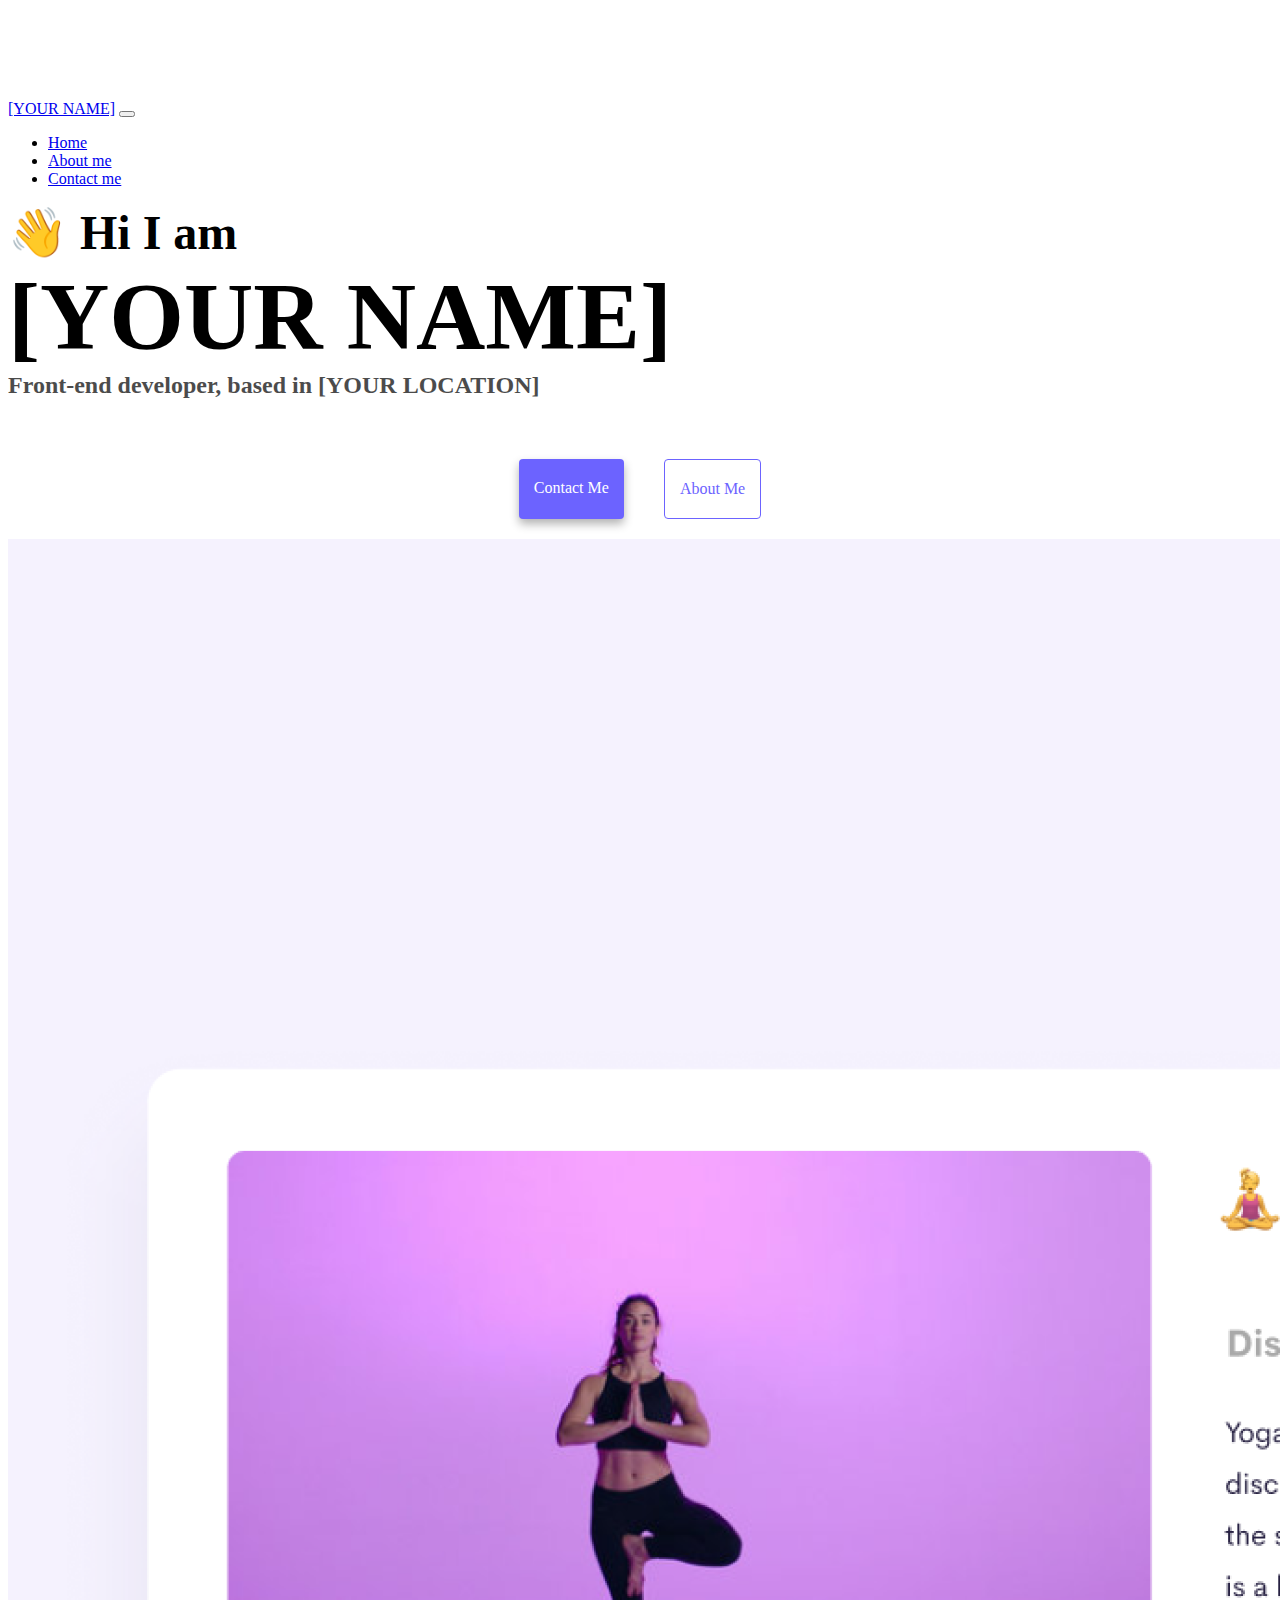
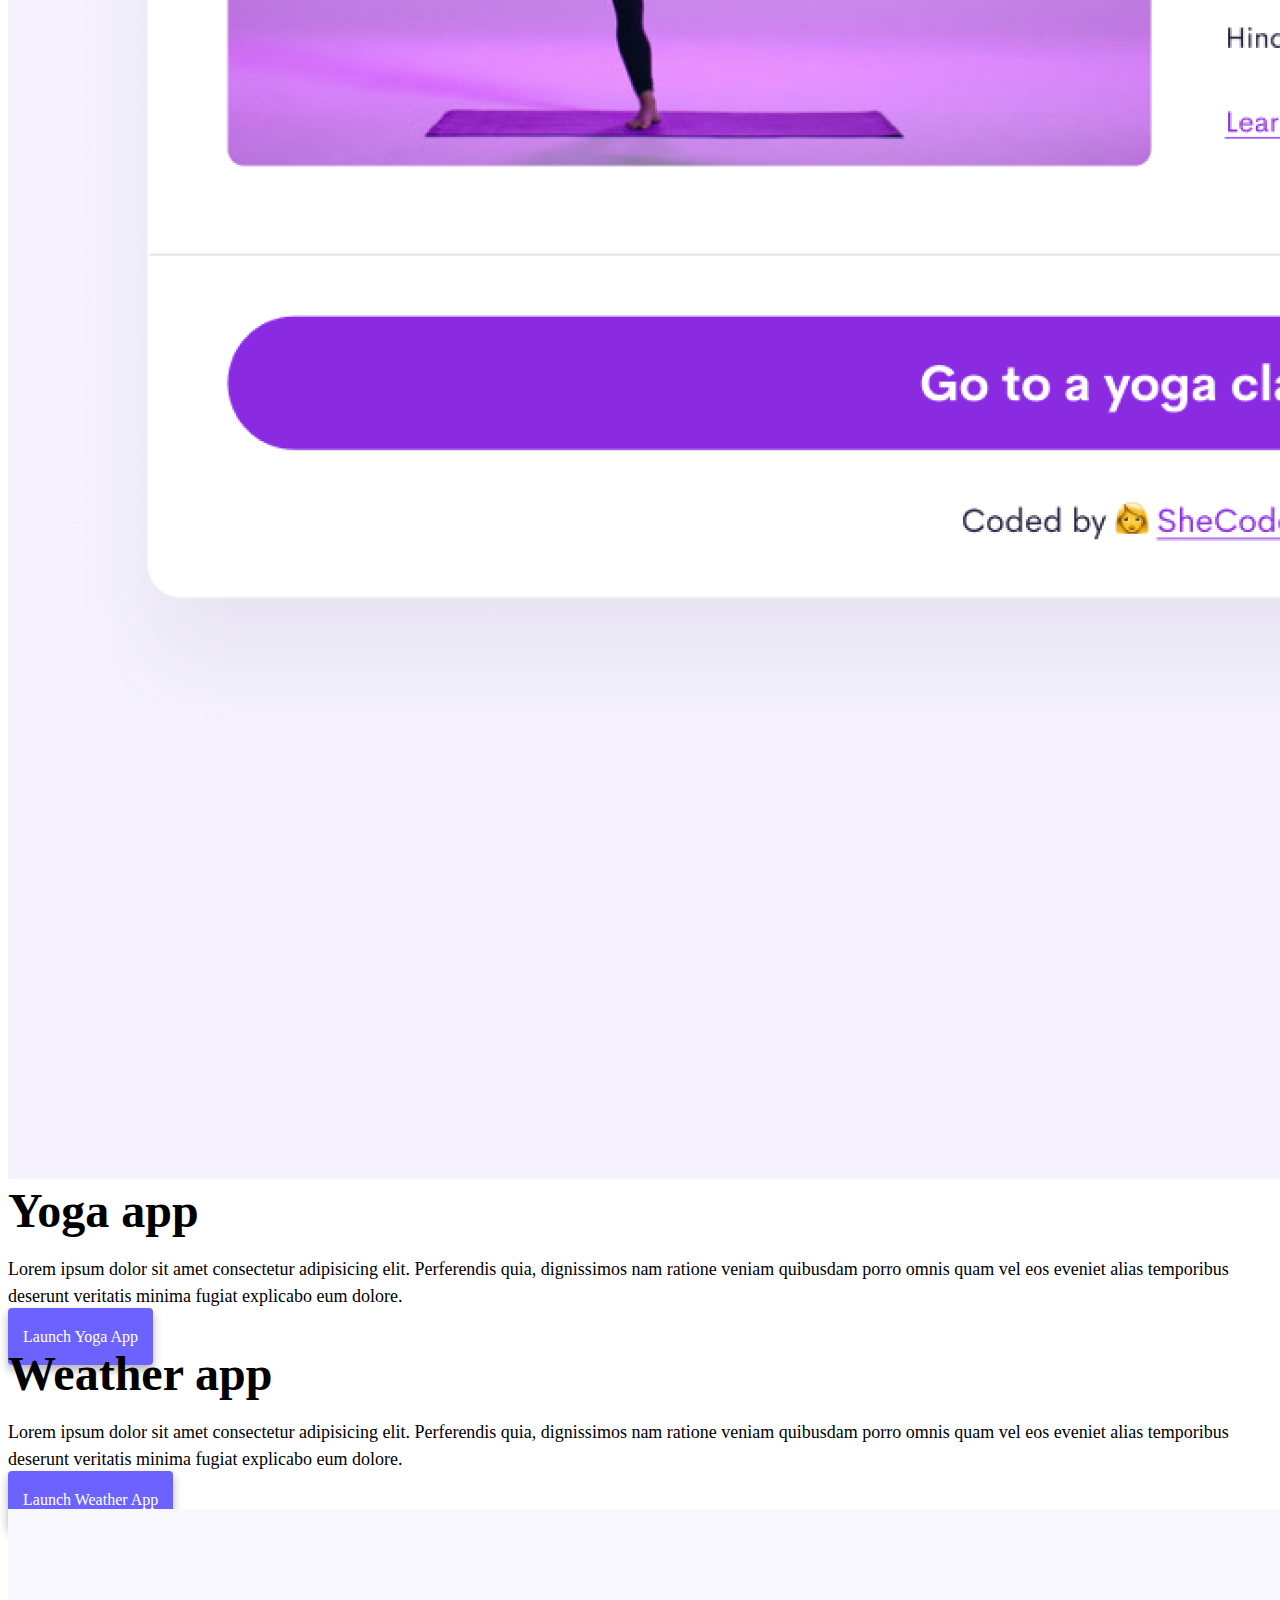
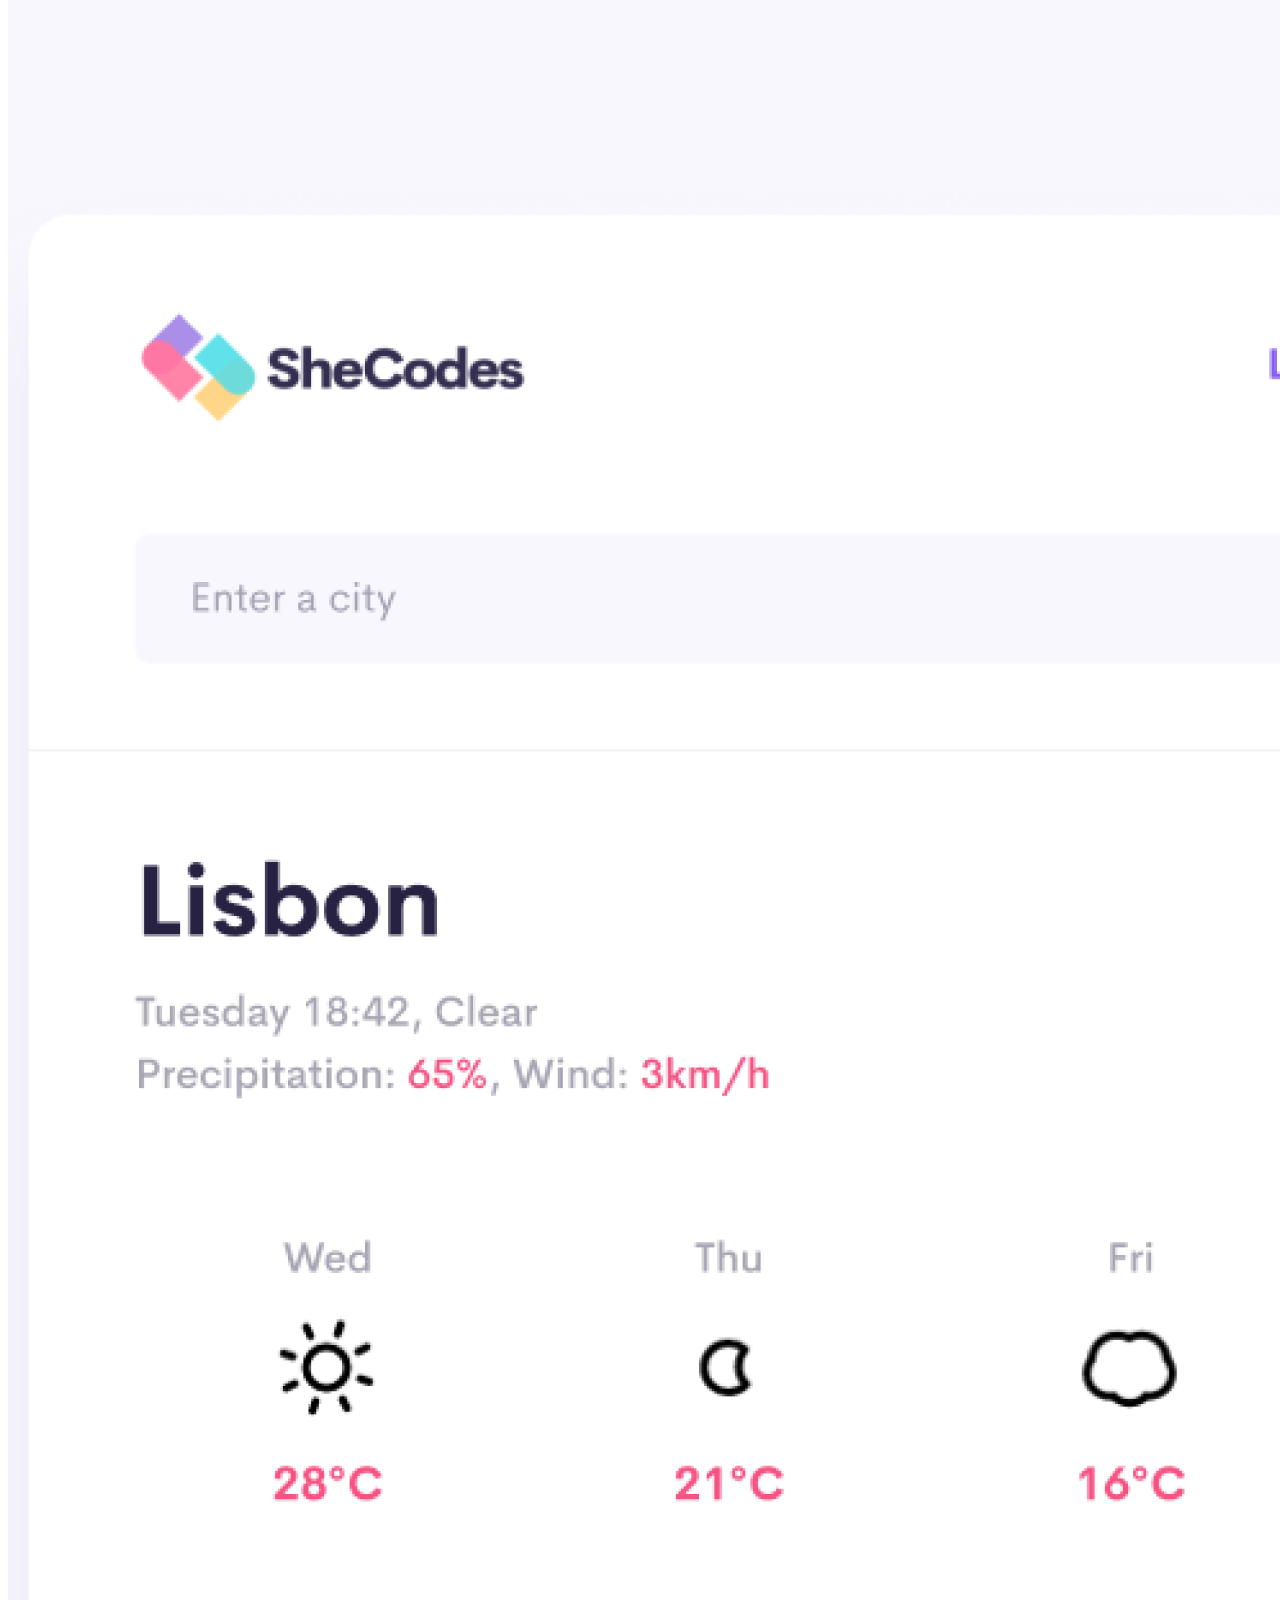
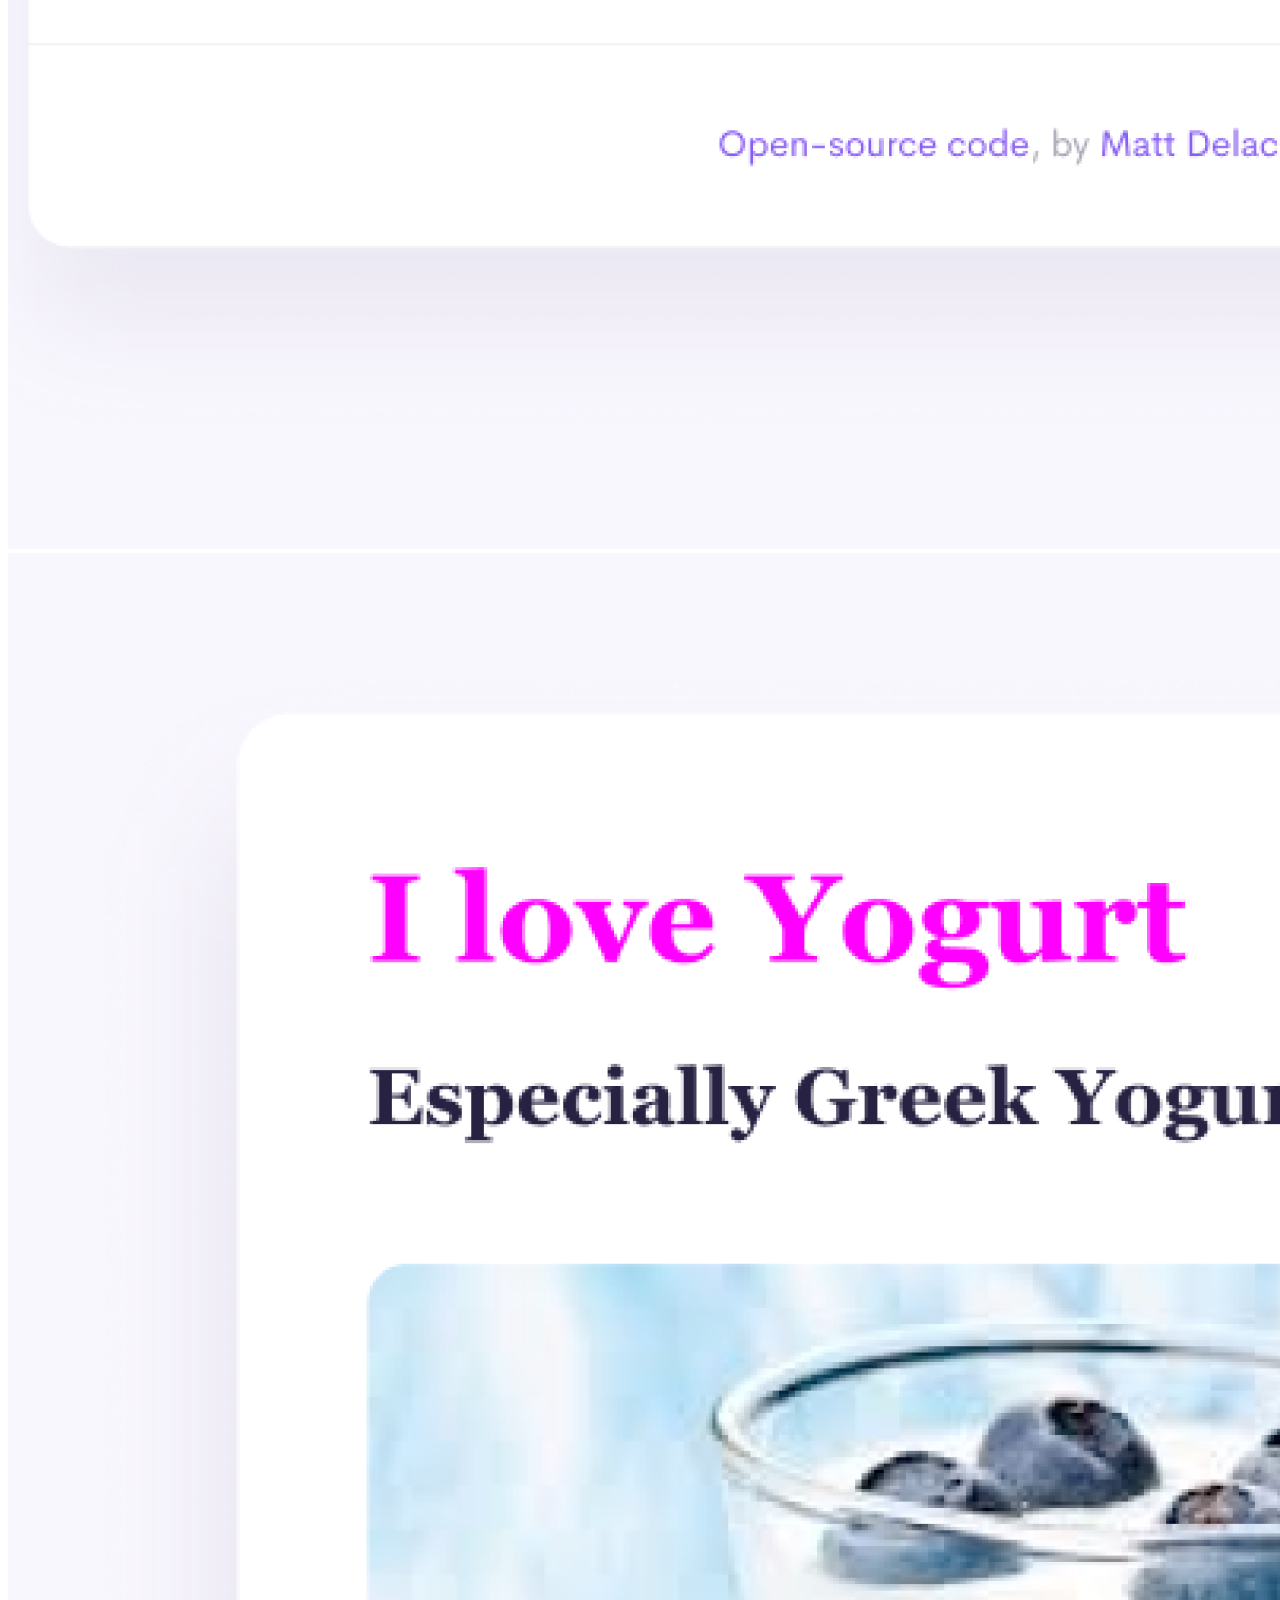
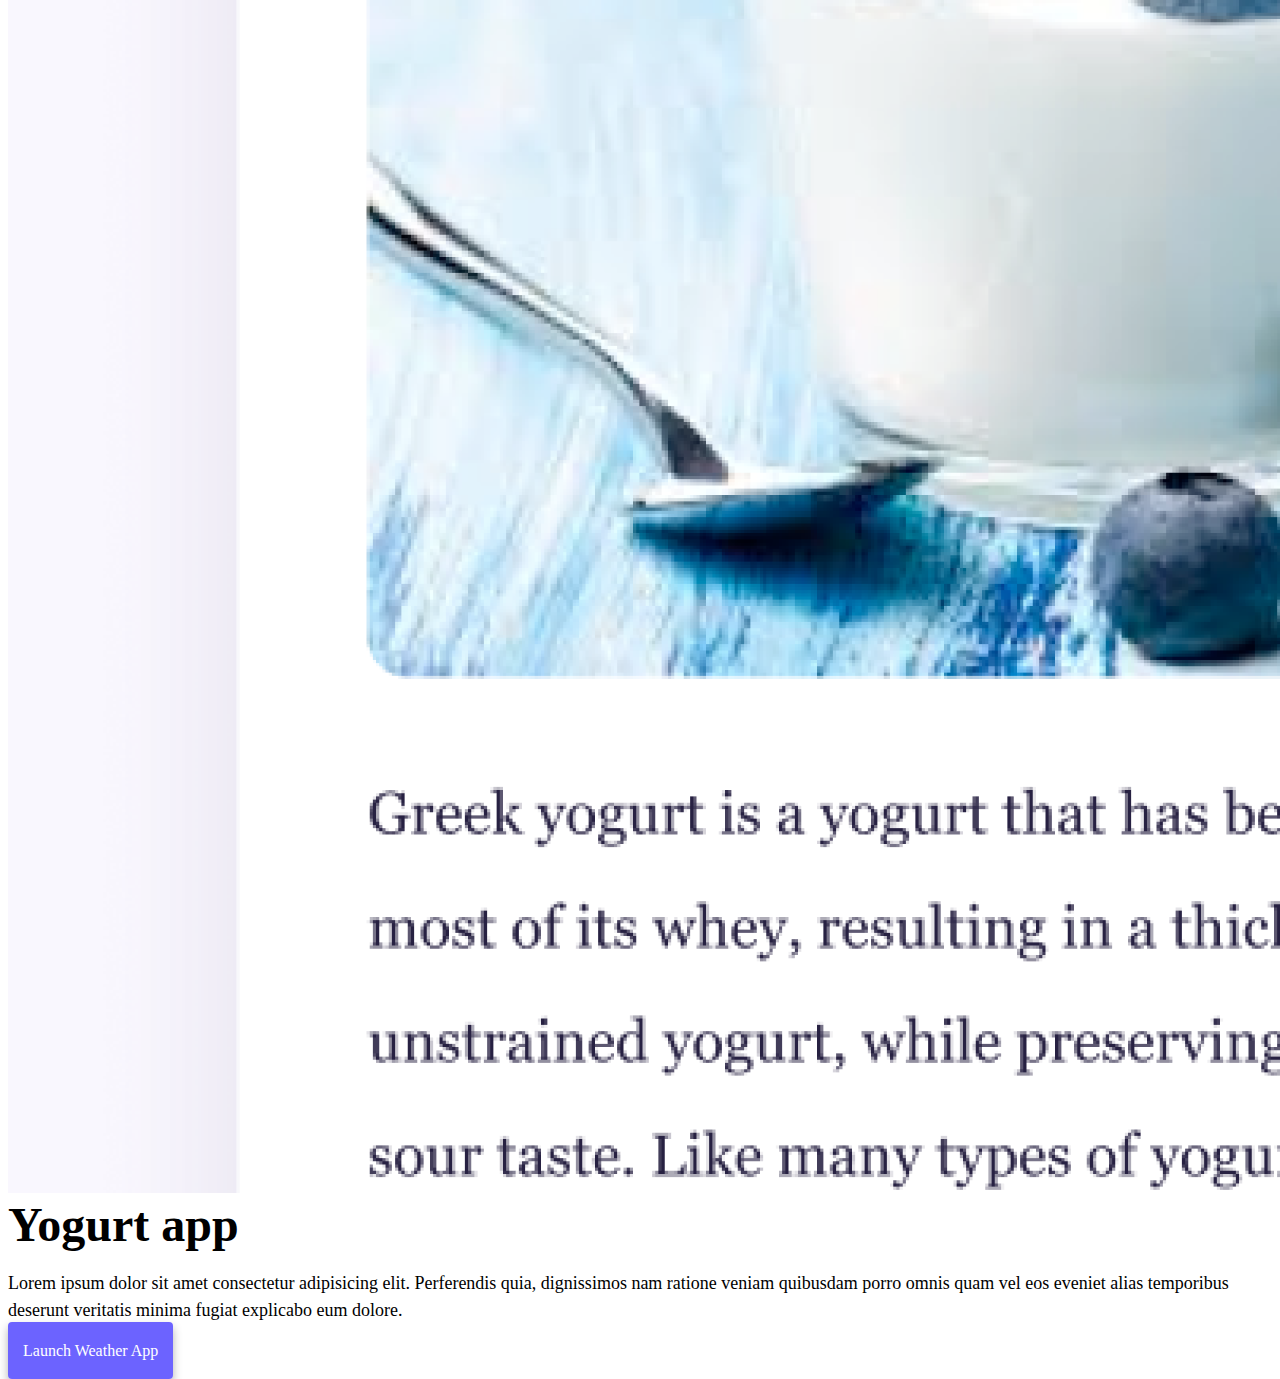
==== index.html @ c106408d "Initial commit" ====
<!DOCTYPE html>
<html lang="en">
  <head>
    <meta charset="UTF-8" />
    <meta http-equiv="X-UA-Compatible" content="IE=edge" />
    <meta name="viewport" content="width=device-width, initial-scale=1.0" />
    <title>[YOUR NAME]</title>
    <link
      href="https://cdn.jsdelivr.net/npm/bootstrap@5.0.0-beta2/dist/css/bootstrap.min.css"
      rel="stylesheet"
      integrity="sha384-BmbxuPwQa2lc/FVzBcNJ7UAyJxM6wuqIj61tLrc4wSX0szH/Ev+nYRRuWlolflfl"
      crossorigin="anonymous"
    />
    <script
      src="https://cdn.jsdelivr.net/npm/bootstrap@5.0.0-beta2/dist/js/bootstrap.bundle.min.js"
      integrity="sha384-b5kHyXgcpbZJO/tY9Ul7kGkf1S0CWuKcCD38l8YkeH8z8QjE0GmW1gYU5S9FOnJ0"
      crossorigin="anonymous"
    ></script>
    <link rel="stylesheet" href="style.css" />
  </head>
  <body>
    <nav class="navbar navbar-expand-lg navbar-light bg-light fixed-top">
      <div class="container">
        <a class="navbar-brand" href="index.html">[YOUR NAME]</a>
        <button
          class="navbar-toggler"
          type="button"
          data-bs-toggle="collapse"
          data-bs-target="#navbarNav"
          aria-controls="navbarNav"
          aria-expanded="false"
          aria-label="Toggle navigation"
        >
          <span class="navbar-toggler-icon"></span>
        </button>
        <div class="collapse navbar-collapse" id="navbarNav">
          <ul class="navbar-nav">
            <li class="nav-item">
              <a class="nav-link active" aria-current="page" href="index.html"
                >Home</a
              >
            </li>
            <li class="nav-item">
              <a class="nav-link" href="about.html">About me</a>
            </li>
            <li class="nav-item">
              <a class="nav-link" href="about.html#contact">Contact me</a>
            </li>
          </ul>
        </div>
      </div>
    </nav>
    <h2 class="text-center">👋 Hi I am</h2>
    <h1 class="text-center">[YOUR NAME]</h1>
    <h3 class="text-center">Front-end developer, based in [YOUR LOCATION]</h3>
    <div class="navigation-links mb-5">
      <a href="about.html#contact" class="primary-link">Contact me</a>
      <a href="about.html" class="secondary-link">About me</a>
    </div>
    <div class="container">
      <div class="row">
        <div class="col-6">
          <img src="images/yoga.png" class="img-fluid rounded" />
        </div>
        <div class="col-6">
          <h2 class="mb-3">Yoga app</h2>
          <p>
            Lorem ipsum dolor sit amet consectetur adipisicing elit. Perferendis
            quia, dignissimos nam ratione veniam quibusdam porro omnis quam vel
            eos eveniet alias temporibus deserunt veritatis minima fugiat
            explicabo eum dolore.
          </p>
          <div class="mt-5">
            <a href="#" class="primary-link">Launch Yoga App</a>
          </div>
        </div>
      </div>
      <div class="row mt-5">
        <div class="col-6">
          <h2 class="mb-3">Weather app</h2>
          <p>
            Lorem ipsum dolor sit amet consectetur adipisicing elit. Perferendis
            quia, dignissimos nam ratione veniam quibusdam porro omnis quam vel
            eos eveniet alias temporibus deserunt veritatis minima fugiat
            explicabo eum dolore.
          </p>
          <div class="mt-5">
            <a href="#" class="primary-link">Launch Weather App</a>
          </div>
        </div>
        <div class="col-6">
          <img src="images/weather.png" class="img-fluid rounded" />
        </div>
      </div>
      <div class="row mt-5">
        <div class="col-6">
          <img src="images/yogurt.png" class="img-fluid rounded" />
        </div>
        <div class="col-6">
          <h2 class="mb-3">Yogurt app</h2>
          <p>
            Lorem ipsum dolor sit amet consectetur adipisicing elit. Perferendis
            quia, dignissimos nam ratione veniam quibusdam porro omnis quam vel
            eos eveniet alias temporibus deserunt veritatis minima fugiat
            explicabo eum dolore.
          </p>
          <div class="mt-5">
            <a href="#" class="primary-link">Launch Weather App</a>
          </div>
        </div>
      </div>
    </div>
  </body>
</html>
---- style.css ----
:root {
  --primary-color: #6c63ff;
  --secondary-color: #f5f2fe;
  --box-shadow: 0 5px 10px rgba(0, 0, 0, 0.3);
}

body {
  margin-top: 100px;
}

h1,
h2,
h3 {
  margin: 0;
}

h1 {
  font-size: 96px;
}

h2 {
  font-size: 48px;
}

h3 {
  font-size: 24px;
  opacity: 0.7;
}

p {
  font-size: 18px;
  line-height: 1.5;
}

.navigation-links {
  display: flex;
  margin-top: 40px;
  justify-content: center;
}

.navigation-links a {
  margin: 20px;
}

.primary-link {
  border-radius: 4px;
  padding: 20px 15px;
  text-decoration: none;
  text-transform: capitalize;
  background: var(--primary-color);
  box-shadow: var(--box-shadow);
  color: white;
}

.secondary-link {
  border-radius: 4px;
  padding: 20px 15px;
  text-decoration: none;
  text-transform: capitalize;
  color: var(--primary-color);
  border: 1px solid var(--primary-color);
}

.homepage-link {
  color: var(--primary-color);
  text-align: center;
  display: block;
}

.about-paragraphs {
  margin: 30px 0;
}

.about-paragraphs p {
  margin: 10px;
}

.email-link {
  display: flex;
  justify-content: center;
  color: var(--primary-color);
  font-size: 28px;
  text-decoration: none;
}

.email-link:hover {
  text-decoration: underline;
}
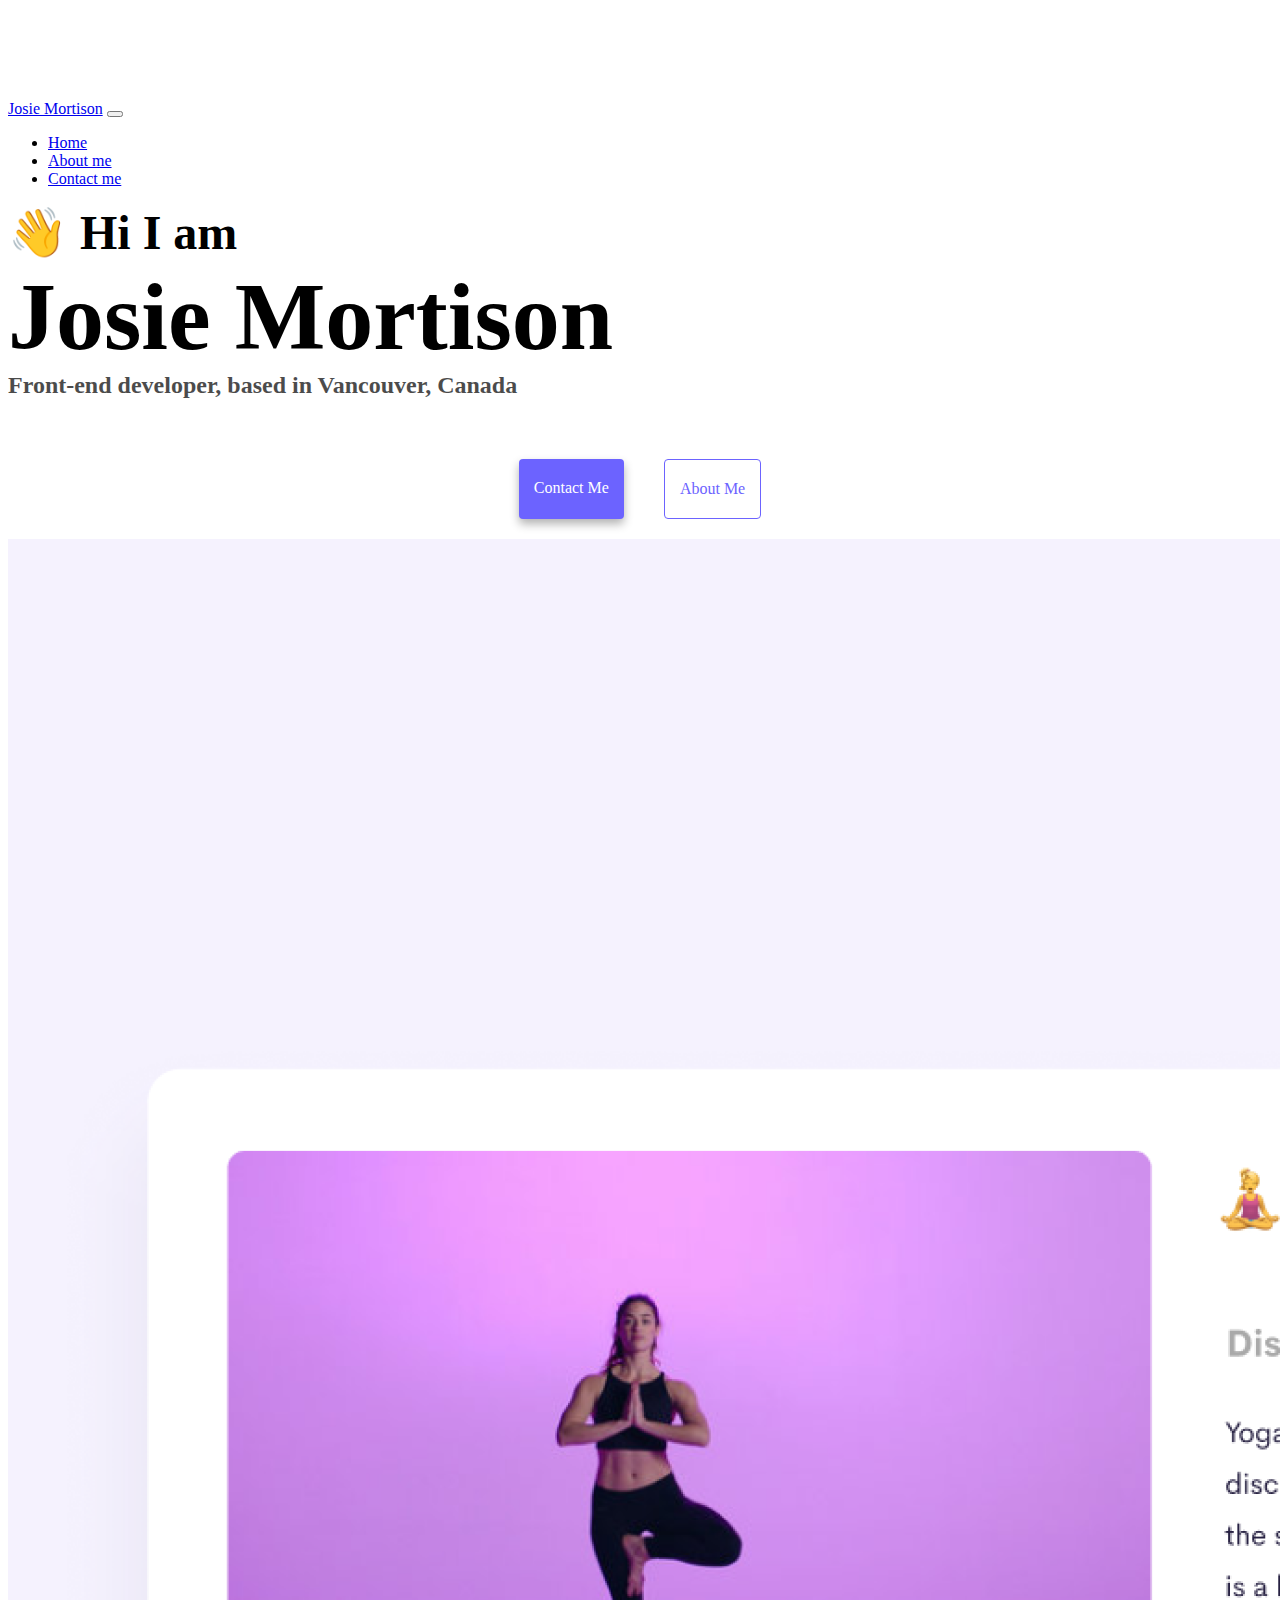
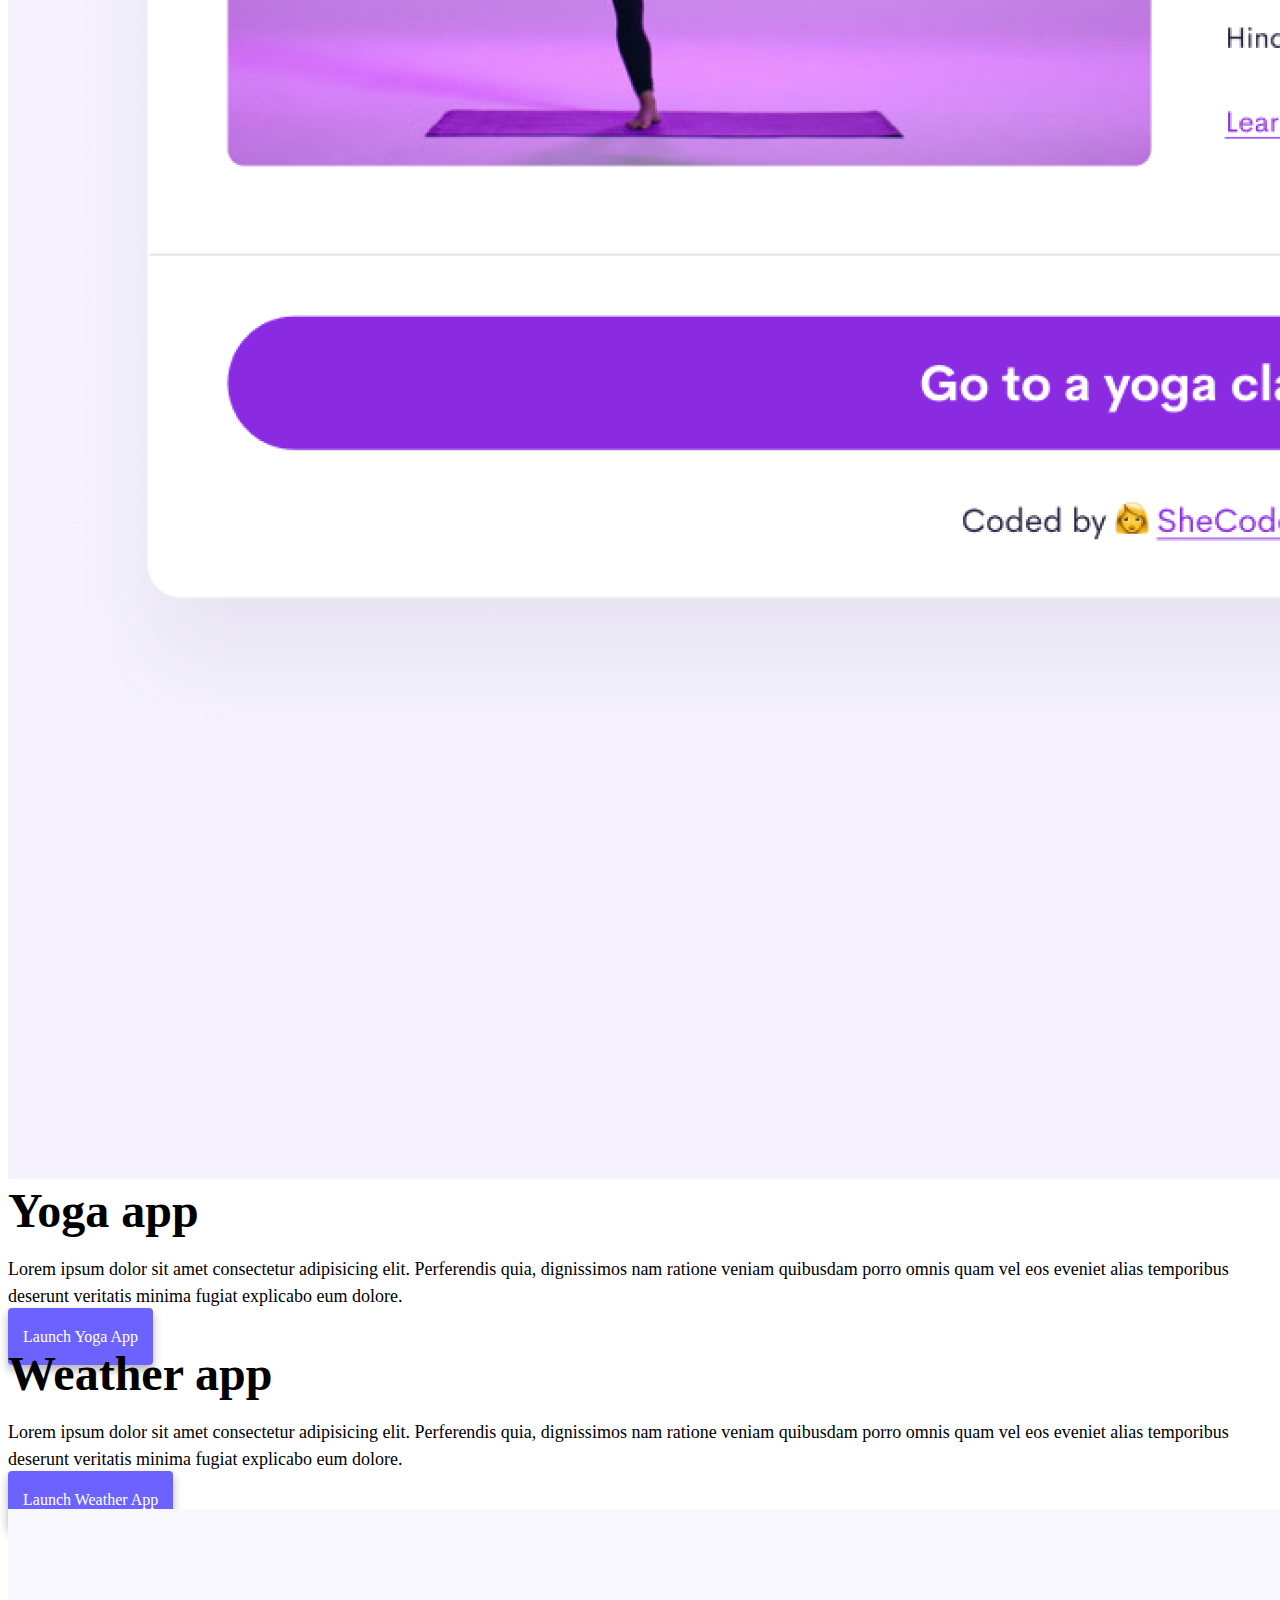
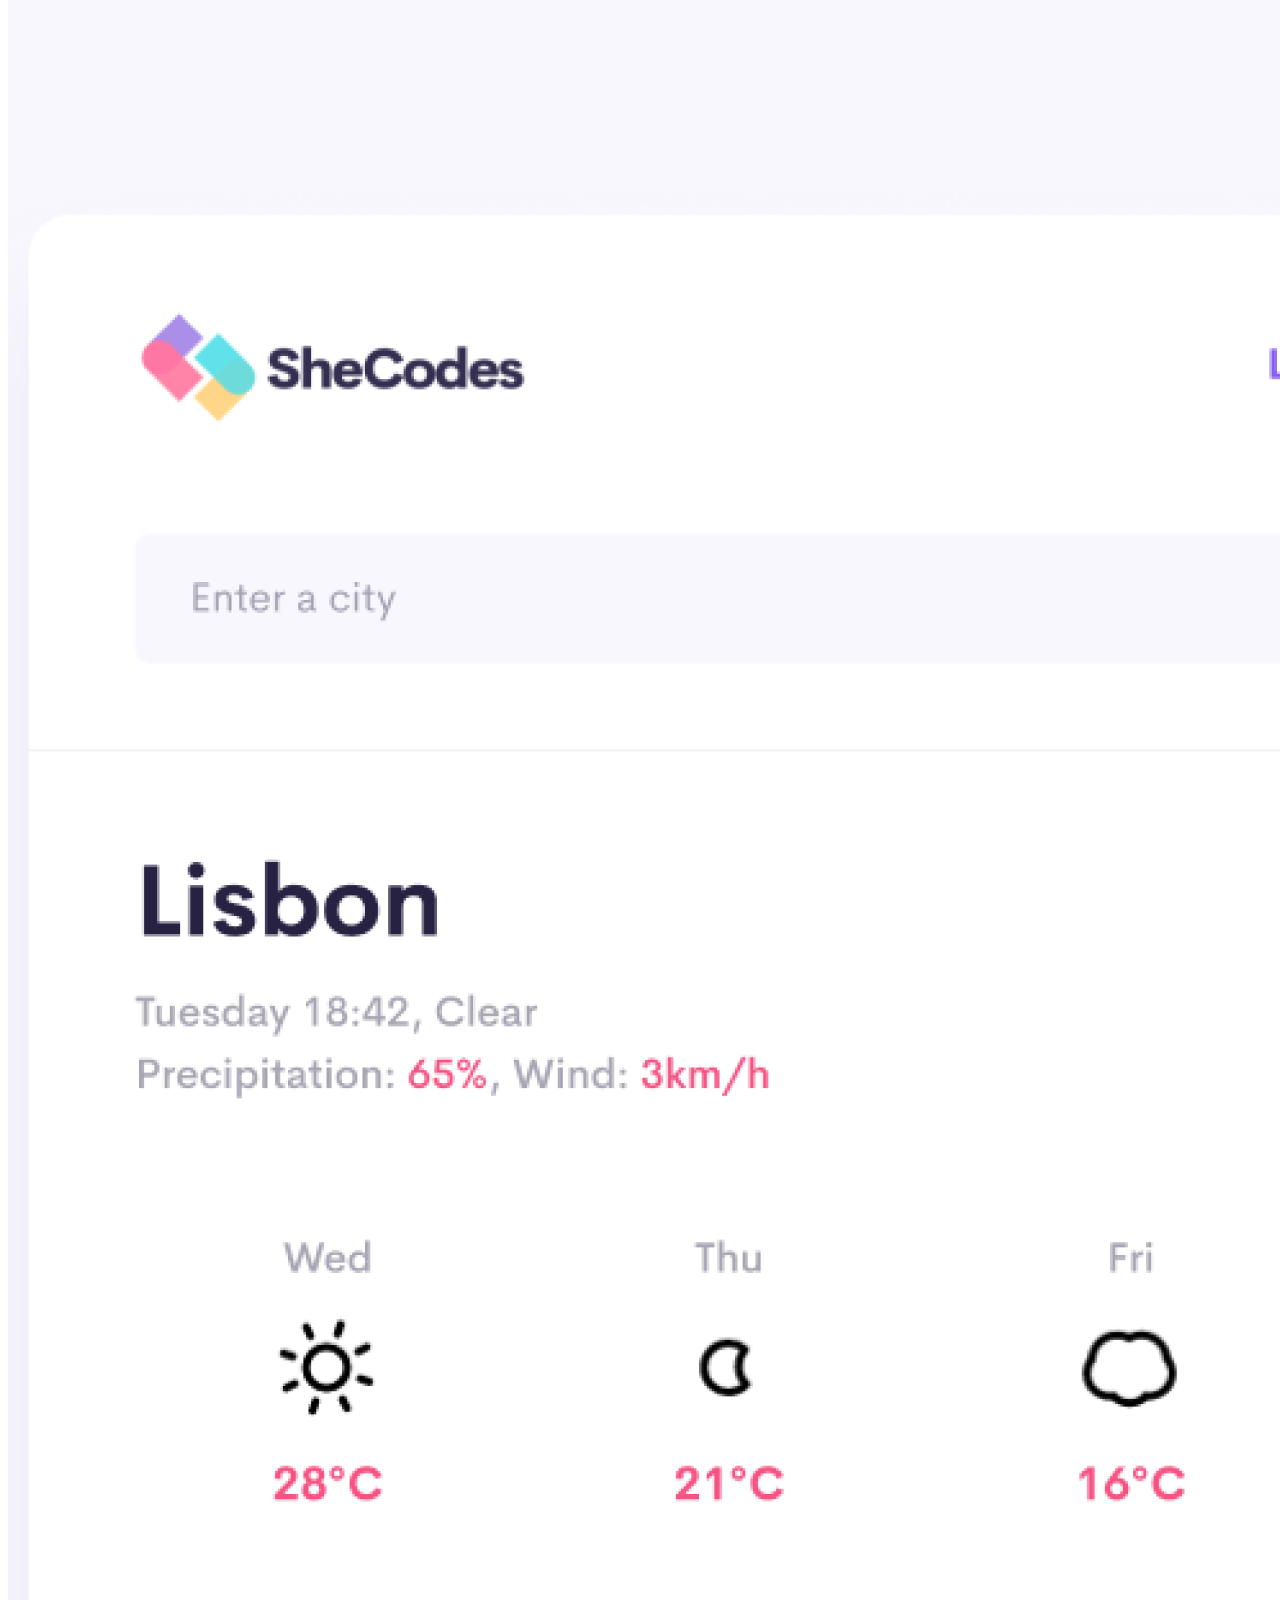
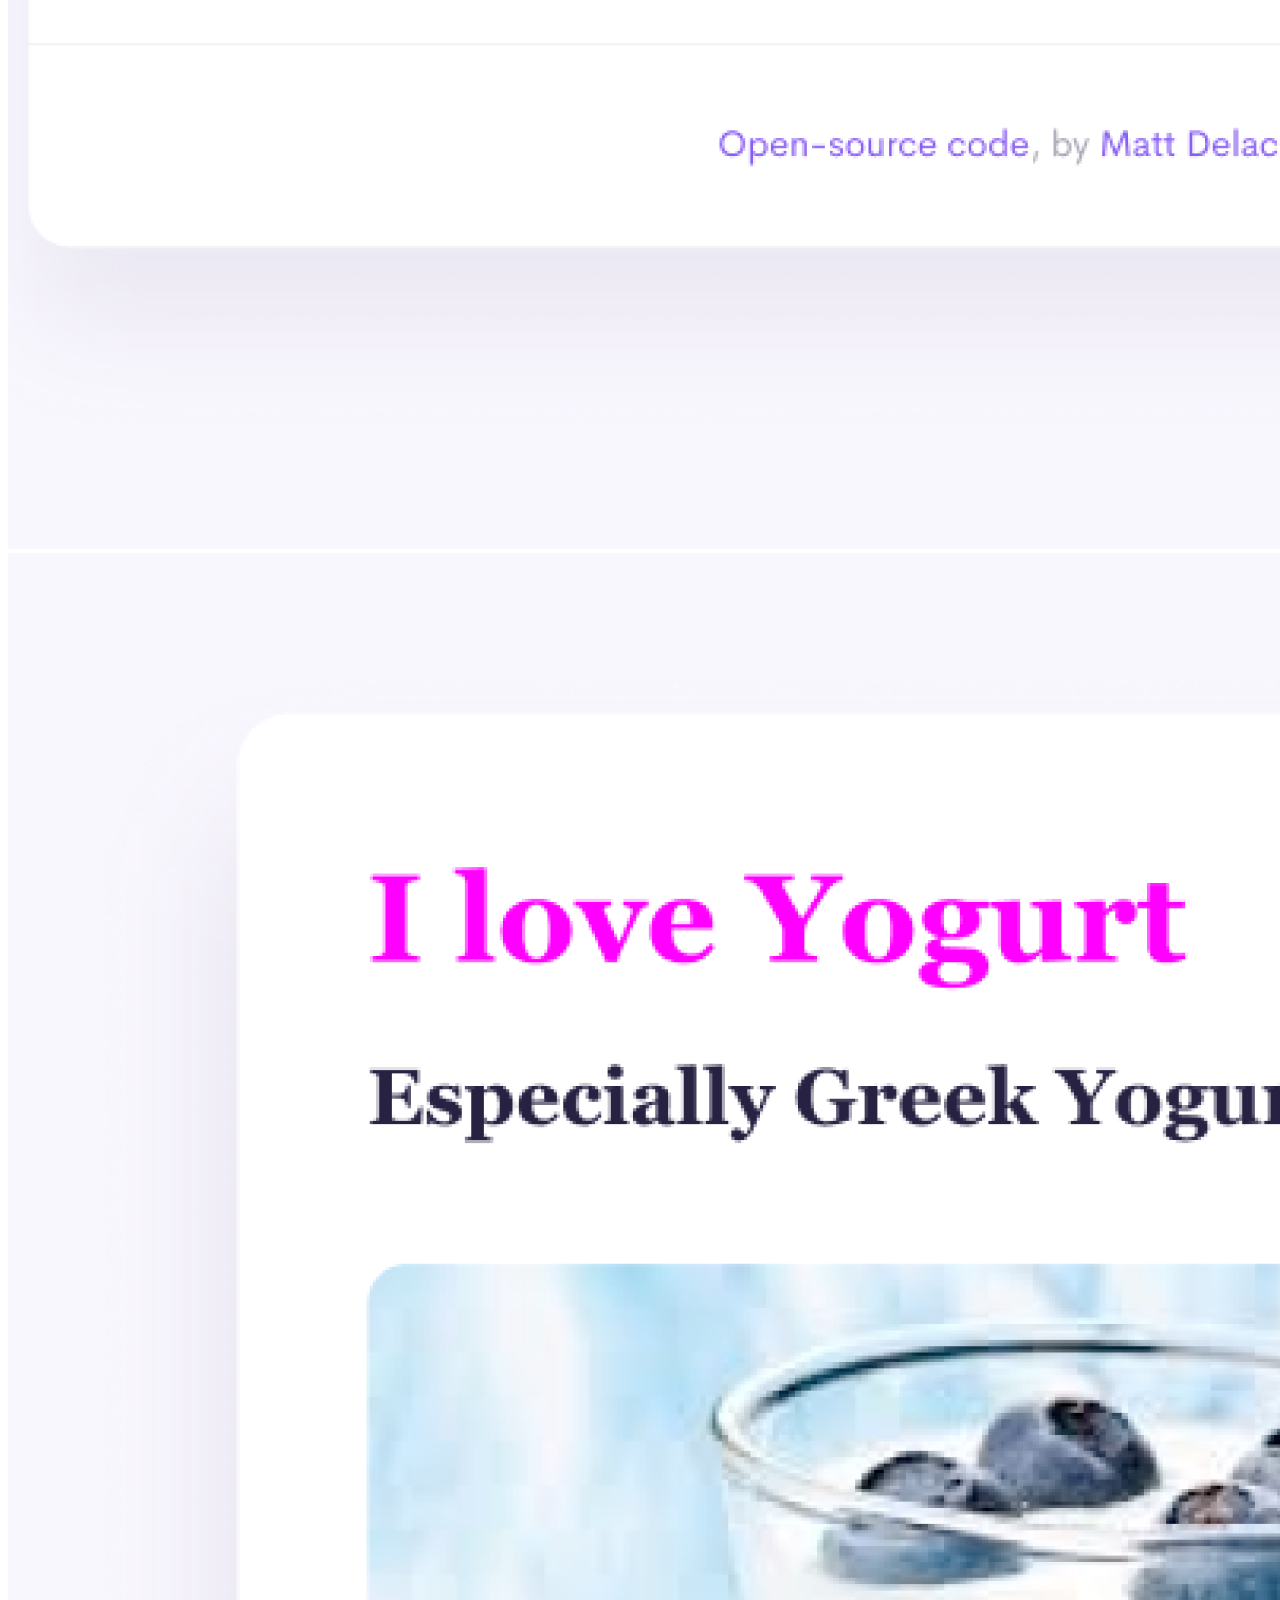
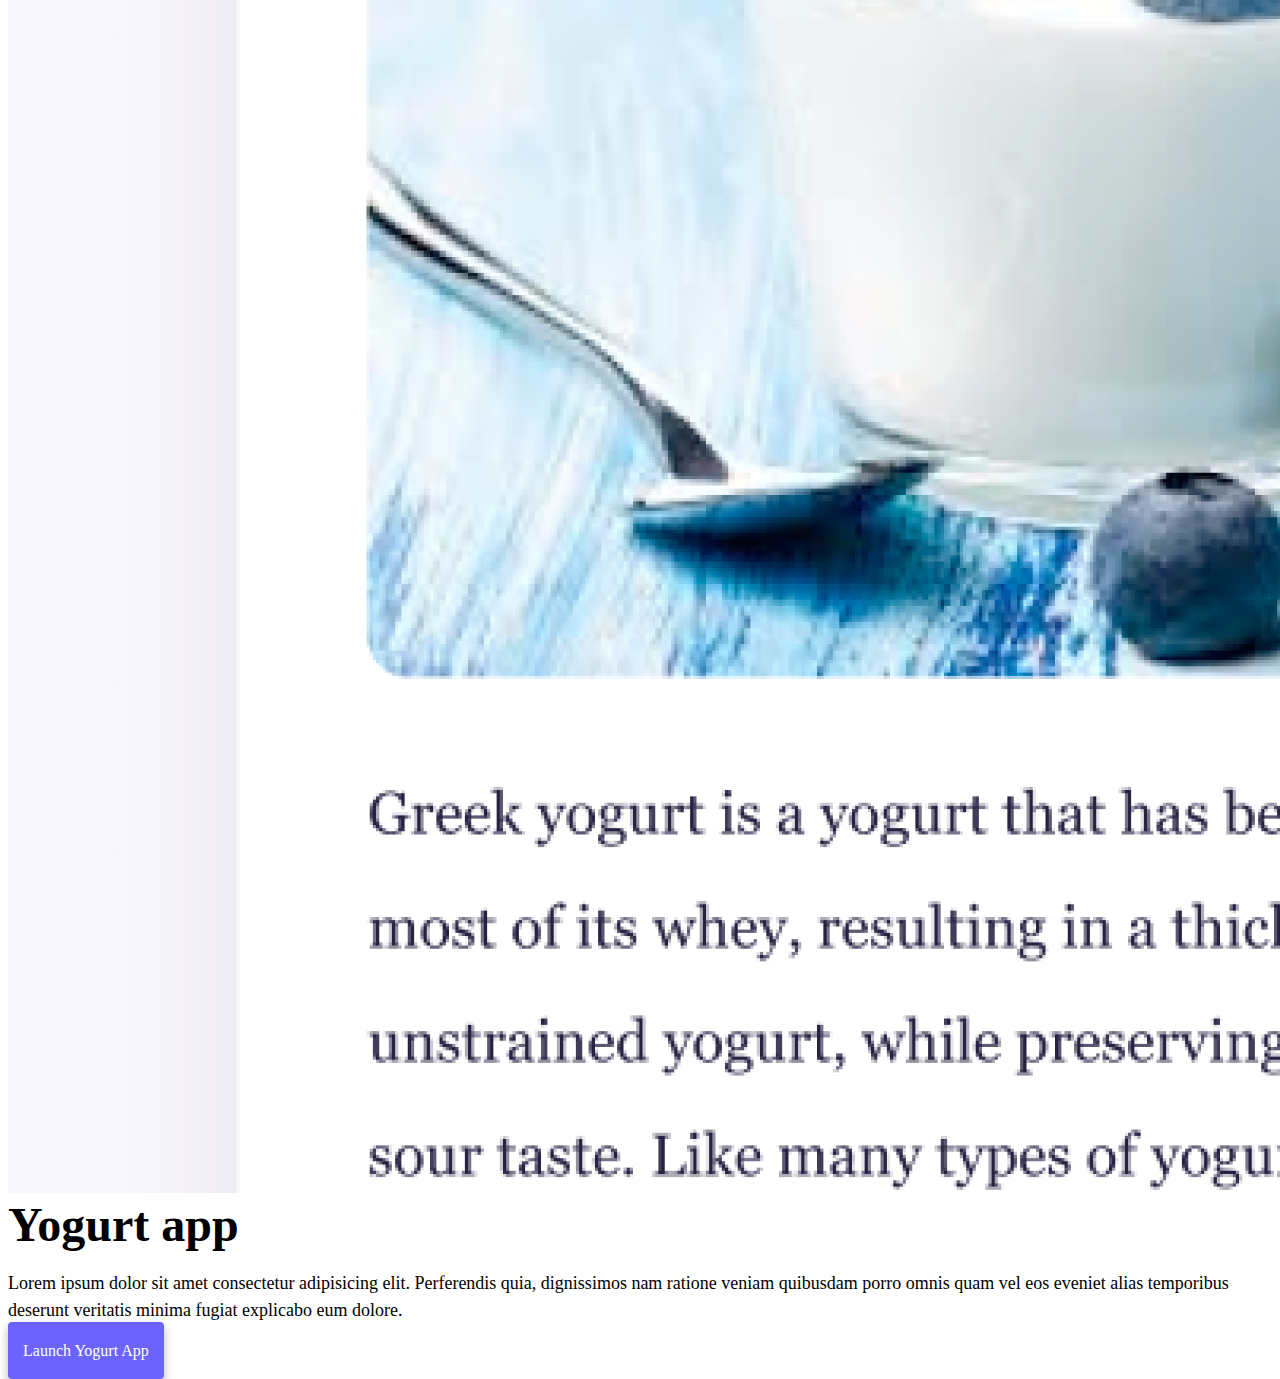
==== commit 7f220408: "site is now responsive and seo friendly" ====
--- a/index.html
+++ b/index.html
@@ -4,7 +4,11 @@
     <meta charset="UTF-8" />
     <meta http-equiv="X-UA-Compatible" content="IE=edge" />
     <meta name="viewport" content="width=device-width, initial-scale=1.0" />
-    <title>[YOUR NAME]</title>
+    <meta
+      name="Front-end Developer - Josie Mortison"
+      content="The portfolio of Josie Mortison, a front-end developer from Vancouver, BC."
+    />
+    <title>Front-end Developer - Josie Mortison</title>
     <link
       href="https://cdn.jsdelivr.net/npm/bootstrap@5.0.0-beta2/dist/css/bootstrap.min.css"
       rel="stylesheet"
@@ -21,7 +25,7 @@
   <body>
     <nav class="navbar navbar-expand-lg navbar-light bg-light fixed-top">
       <div class="container">
-        <a class="navbar-brand" href="index.html">[YOUR NAME]</a>
+        <a class="navbar-brand" href="/">Josie Mortison</a>
         <button
           class="navbar-toggler"
           type="button"
@@ -41,26 +45,32 @@
               >
             </li>
             <li class="nav-item">
-              <a class="nav-link" href="about.html">About me</a>
+              <a class="nav-link" href="/about.html">About me</a>
             </li>
             <li class="nav-item">
-              <a class="nav-link" href="about.html#contact">Contact me</a>
+              <a class="nav-link" href="/about.html#contact">Contact me</a>
             </li>
           </ul>
         </div>
       </div>
     </nav>
     <h2 class="text-center">👋 Hi I am</h2>
-    <h1 class="text-center">[YOUR NAME]</h1>
-    <h3 class="text-center">Front-end developer, based in [YOUR LOCATION]</h3>
+    <h1 class="text-center">Josie Mortison</h1>
+    <h3 class="text-center">Front-end developer, based in Vancouver, Canada</h3>
     <div class="navigation-links mb-5">
-      <a href="about.html#contact" class="primary-link">Contact me</a>
-      <a href="about.html" class="secondary-link">About me</a>
+      <a href="/about.html#contact" class="primary-link" title="Contact Me"
+        >Contact me</a
+      >
+      <a href="/about.html" class="secondary-link" title="About Me">About me</a>
     </div>
     <div class="container">
       <div class="row">
         <div class="col-6">
-          <img src="images/yoga.png" class="img-fluid rounded" />
+          <img
+            src="/images/yoga.png"
+            class="img-fluid rounded"
+            alt="yoga-home"
+          />
         </div>
         <div class="col-6">
           <h2 class="mb-3">Yoga app</h2>
@@ -71,7 +81,9 @@
             explicabo eum dolore.
           </p>
           <div class="mt-5">
-            <a href="#" class="primary-link">Launch Yoga App</a>
+            <a href="#" class="primary-link" title="Launch Yoga App"
+              >Launch Yoga App</a
+            >
           </div>
         </div>
       </div>
@@ -85,16 +97,26 @@
             explicabo eum dolore.
           </p>
           <div class="mt-5">
-            <a href="#" class="primary-link">Launch Weather App</a>
+            <a href="#" class="primary-link" title="Launch Weather App"
+              >Launch Weather App</a
+            >
           </div>
         </div>
         <div class="col-6">
-          <img src="images/weather.png" class="img-fluid rounded" />
+          <img
+            src="/images/weather.png"
+            class="img-fluid rounded"
+            alt="weather-home"
+          />
         </div>
       </div>
       <div class="row mt-5">
         <div class="col-6">
-          <img src="images/yogurt.png" class="img-fluid rounded" />
+          <img
+            src="/images/yogurt.png"
+            class="img-fluid rounded"
+            alt="yogurt-home"
+          />
         </div>
         <div class="col-6">
           <h2 class="mb-3">Yogurt app</h2>
@@ -105,7 +127,9 @@
             explicabo eum dolore.
           </p>
           <div class="mt-5">
-            <a href="#" class="primary-link">Launch Weather App</a>
+            <a href="#" class="primary-link" title="Launch Yogurt App"
+              >Launch Yogurt App</a
+            >
           </div>
         </div>
       </div>
--- a/style.css
+++ b/style.css
@@ -30,6 +30,17 @@
 p {
   font-size: 18px;
   line-height: 1.5;
+}
+
+@media (max-width: 576px) {
+  h1,
+  h2,
+  h3 {
+    display: none;
+  }
+  .primary-link {
+    display: block;
+  }
 }
 
 .navigation-links {
